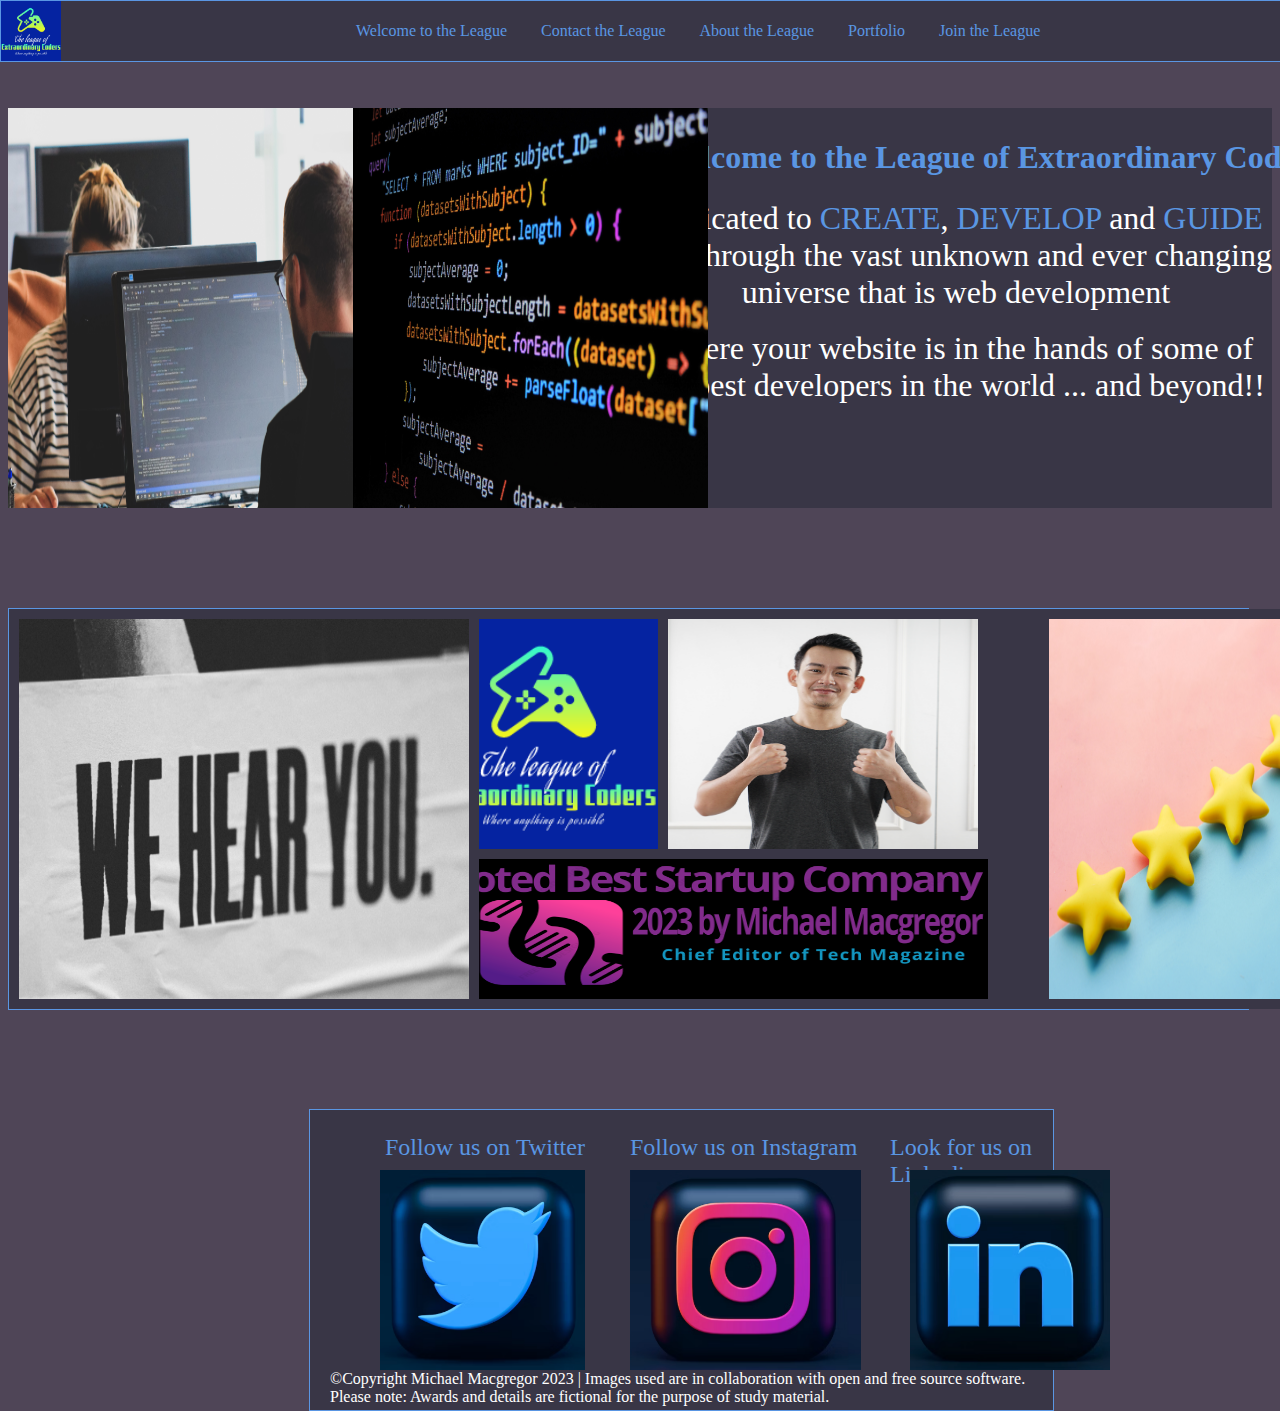
==== index.html @ 52513e56 "Add files via upload" ====
<!DOCTYPE html>
<html lang="en">
<head>
    <meta charset="UTF-8">
    <meta name="viewport" content="width=device-width, initial-scale=1.0">
    <title>Document</title>
    <link rel="stylesheet" href="./style.css">
    <style>
        
        #para-one {
            width: 50%;
            position: absolute;
            left: 50%; top: 60px
        }
        #para-two {
            width: 50%;
            position: absolute;
            left: 50%; top: 190px
        }
      
        #home-images {
            width: 700px;
            height: 400px;
            position: absolute;
            top: 0px;left:0%;

        }
        img#coder {
            height: 400px;
            width: 345px;
            position: absolute;
            left: 0px; top: 0px; bottom: 0px;
            
        }
        img#source-code {
            height: 400px;
            width: 355px;
            position: absolute;
            left: 345px; top: 0px; bottom:0px; right:0px
            
        }
        #our-reviews {
            width: 98%;
            height: 400px;
            background-color: #393646;
            position: relative;
            top: 200px;
            border: 1px solid #5A96E3;
            
        }
        #tech-magazine {
            background-color:#393646;
            width: 580px;
            height: 400px;
            position: absolute;
            top:0px; left: 33%;
        }
        img#logo {
            position: absolute;
            top: 10px;left: 10px; right: 10px; bottom: 10px;
            height: 230px; width: 230px;
        }
        img#best-startup {
            position: absolute;
            top: 250px;left: 10px;right: 10px; bottom: 10px;
            height: 140px; width: 560px;
        }
        #hear-you {
            background-color:#393646;
            width: 470px;
            height: 400px;
            position: absolute;
            top:0px; left: 0px;
        }
        img#we-hear-you {
            position: absolute;
            top: 10px;left: 10px;bottom: 10px; right:10px;
            height: 380px; width: 450px;
        }
        #five-stars {
            background-color:#393646;
            width: 350px;
            height: 400px;
            position: absolute;
            top:0px; left: 1030px;
        }
        img#thumbs-up-guy {
            position: absolute;
            top: 10px; bottom: 10px;left: 250px;
            height: 230px; width: 310px;
        }
        img#five-stars {
            position: absolute;
            top: 10px;
            left: 10px;
            height: 380px; width: 345px;
        }
        div.footer {
    position: relative;
    left: 300px;top:500px; bottom: 0px;
    border: 1px solid  #5A96E3;
    }

    </style>
</head>

<body>
    <div class="home-bar">
        <ul>
            <li><a href="./index.html">Welcome to the League</a></li>
            <li><a href="./assets/public/contact.html">Contact the League</a></li>
            <li><a href="./assets/public/about.html">About the League</a></li>
            <li><a href="./assets/public/portfolio.html">Portfolio</a></li>
            <li><a href="./assets/public/join.html">Join the League</a> </li>
        </ul>
        <img id="small-logo" src="./assets/images/logo.png" alt="small blue logo"/>
    </div>
    <div class="cover">
        <h1 style="position: absolute; left: 350px;"> Welcome to the League of Extraordinary Coders</h1>
        <br>
        <div>
            <p id="para-one"> Dedicated to <span class="standout">CREATE</span>, <span class="standout">DEVELOP</span> and <span class="standout">GUIDE</span> you through the vast unknown and ever changing universe that is web development</p>
            <p id="para-two"> Where your website is in the hands of some of the best developers in the world ... and beyond!!</p>
        </div>    
        <div id="home-images">
            <img id="coder" src="./assets/images/coders.jpg" alt="Person Coding" />
            <img id="source-code" src="./assets/images/source-code.jpg" alt="Person Coding" />
        </div>
    </div>
    <div id="our-reviews">
        <div id="tech-magazine">
            <img id="logo" src="./assets/images/logo.png" alt="The League of Extraordinary Coders logo" />
            <img id="thumbs-up-guy" src="./assets/images/thumbs-up.png" alt="A man giving a thumbs-up" />
            <img id="best-startup" src="./assets/images/best-startup.png" alt="Voted Best Startup 2023"/>  
        </div>
        <div id="hear-you">
            <img id="we-hear-you" src="./assets/images/we-hear-you.jpg" alt="Sign saying we hear you" />
        </div>
        <div id="five-stars">
            <img id="five-stars" src="./assets/images/5-star.jpg" alt ="5 golden stars" />
        </div>
        <div class="footer" id="home-footer"> 
            <div id="twitter-div"> 
                <a href="./assets/public/construction.html"><p style="position: absolute; top: 0px; left: 75px; font-size: 1.5rem; color: #5A96E3;">Follow us on Twitter</p></a>   
                <a href="./assets/public/construction.html"><img class="twitter-link" src="./assets/images/twitter.png" alt="Twitter Link" style="height: 200px; position: absolute; top: 20%; left: 70px;" >
            </div>
            <div id="insta-div"> 
                <a href="./assets/public/construction.html"><p style="position: absolute; top: 0px; left: 320px; font-size: 1.5rem; color: #5A96E3;">Follow us on Instagram</p></a>   
                <a href="./assets/public/construction.html"><img class="insta-link" src="./assets/images/instagram.png" alt="Instagram Link" style="height: 200px; position: absolute; top: 20%; left: 320px;"></a>
            </div>
            <div id="linkedin-div"> 
                <a href="./assets/public/construction.html"><p style="position: absolute; top: 0px; left: 580px; font-size: 1.5rem; color: #5A96E3;">Look for us on Linkedin</p></a>   
                <a href="./assets/public/construction.html"><img class="linkedin-link" src="./assets/images/linkedin.png" alt="Linkedin Link" style="height: 200px; position: absolute; top: 20%; left: 600px;" ></a>
               <footer style="position: absolute; top: 260px; left: 20px; color: white;"> ©Copyright Michael Macgregor 2023 | Images used are in collaboration with open and free source software. <br /> Please note: Awards and details are fictional for the purpose of study material.</footer> 
            </div>
        </div> 
    </div>
     
</body>
</html>
---- style.css ----
body {
    background-color: #4F4557;
    max-width: 100vw;
    overflow-x: hidden;
}
.home-bar {
    background-color:#393646;
    position: fixed;
    top: 0; right: 0; left: 0; bottom: 20p;
    height: 60px;
    width: 1430px;
    z-index: 10;
    border: 1px solid #5A96E3;
}
.cover {
    width: 100%;
    height: 400px;
    background-size: cover;
    background-color:#393646;
    position: relative;
    top: 100px;
    }

.cover div p {
    color: white;
    font-size: 2rem;
    text-align: center;
    }
    
div > ul li {
    display: inline;
    color: #5A96E3;
    position:relative;
    padding: 10px;
    margin: 5px;
    left: 300px; top: 5px;
    
}
img#small-logo {
    position: absolute;
    top: 0;
    height: 60px;
}
h1 {
    color:#5A96E3;
    width: 100%;
    text-align: center;
    position:absolute;
    top: 10px;
}
.standout {
    color: #5A96E3;
}
div.footer {
    width: 60%;
    height: 300px;
    background-color:#393646;
    background-size: cover;
    position: relative;
    left: 300px;top:300px; bottom: 20px;
    border: 1px solid  #5A96E3;
    }

a {
    text-decoration: none;
}
a:link, a:visited {
    color: #5A96E3;
}
a:hover {
    color: white;
    text-decoration: underline;
}
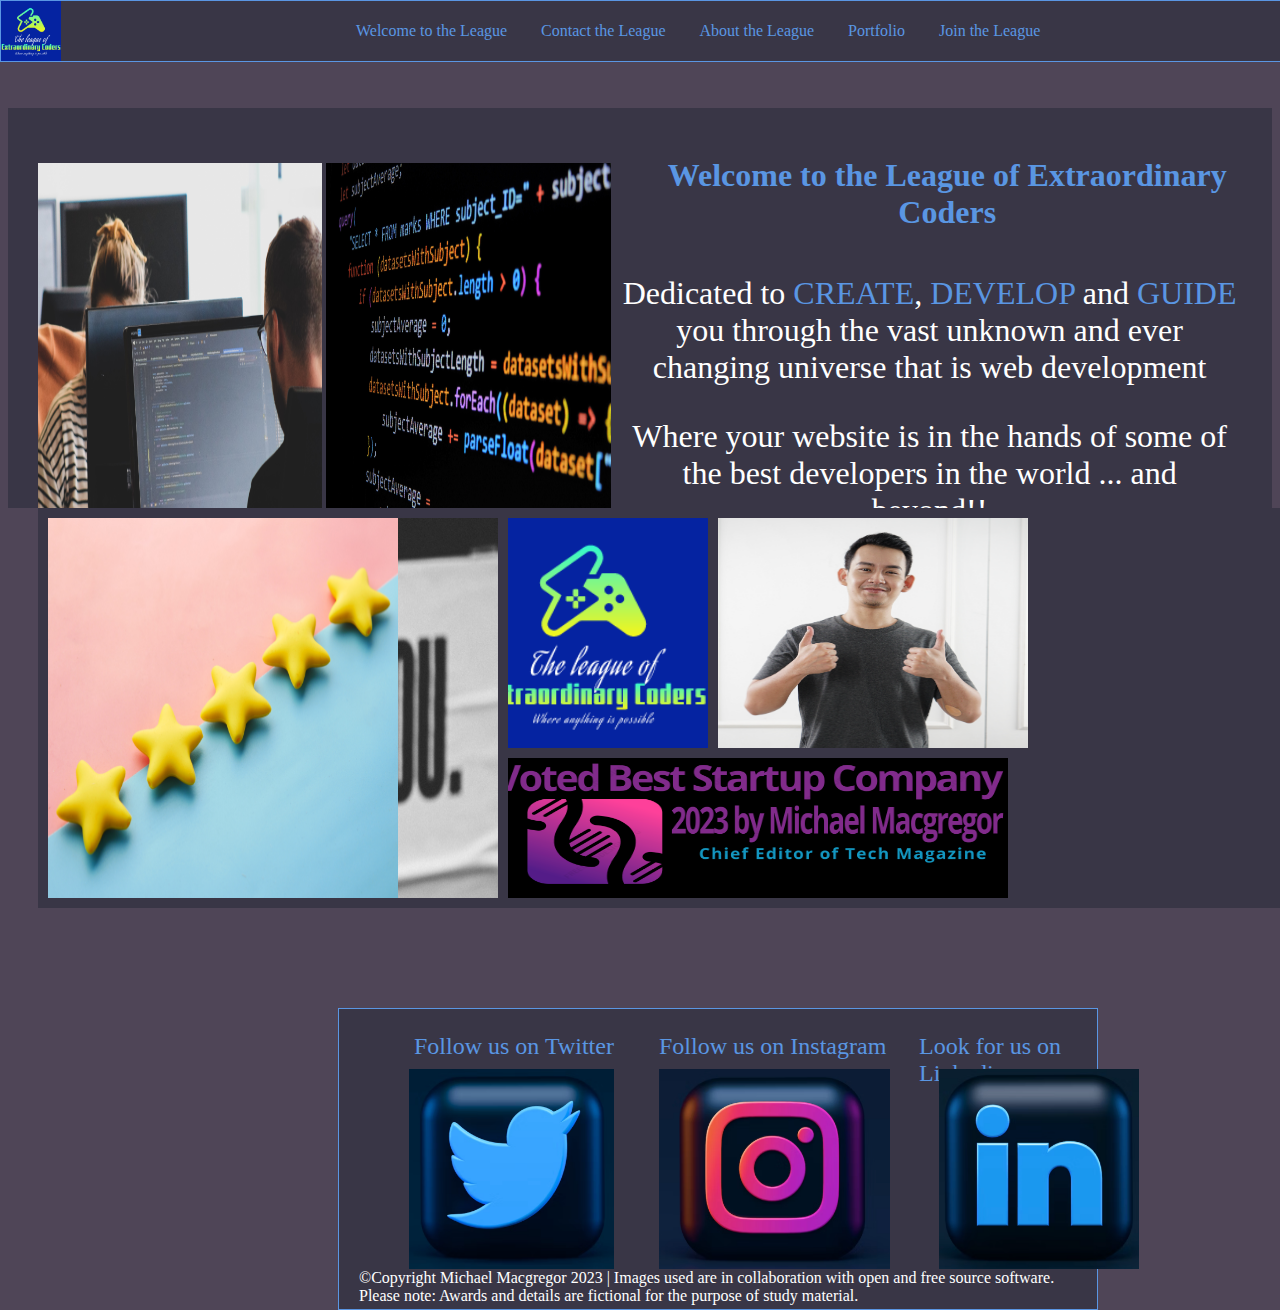
==== commit 9c736e0b: "Update index.html" ====
--- a/index.html
+++ b/index.html
@@ -6,54 +6,60 @@
     <title>Document</title>
     <link rel="stylesheet" href="./style.css">
     <style>
-        
+  
+        .cover div {
+            position: absolute;
+        }
+        h1{
+            width: 48vw;
+            position: relative; 
+            left: 50%; top: 10px
+        }
+        .cover div p {
+            width: 48vw;
+            position: relative;
+        }
         #para-one {
-            width: 50%;
-            position: absolute;
-            left: 50%; top: 60px
+            left: 100%; top: 0px
         }
         #para-two {
-            width: 50%;
-            position: absolute;
-            left: 50%; top: 190px
-        }
-      
+            left: 100%; top: 0px
+        }
         #home-images {
-            width: 700px;
-            height: 400px;
-            position: absolute;
-            top: 0px;left:0%;
-
+            max-width: 50%;
+            max-height: 100%;
+            position: relative;
+            top: -80px;left:30px;
+        }
+       
+
+        #home-images >img{
+            height: 400px;
+            position: relative;
+            max-width: 45%;
         }
         img#coder {
-            height: 400px;
-            width: 345px;
-            position: absolute;
             left: 0px; top: 0px; bottom: 0px;
             
         }
         img#source-code {
-            height: 400px;
-            width: 355px;
-            position: absolute;
-            left: 345px; top: 0px; bottom:0px; right:0px
+            left: 0px; top: 0px; bottom:0px; right:0px;
             
         }
         #our-reviews {
-            width: 98%;
+            max-width: 100%;
             height: 400px;
             background-color: #393646;
             position: relative;
-            top: 200px;
-            border: 1px solid #5A96E3;
+            top: 100px; left: 30px;
             
         }
         #tech-magazine {
             background-color:#393646;
-            width: 580px;
-            height: 400px;
-            position: absolute;
-            top:0px; left: 33%;
+            max-width: 580px;
+            height: 400px;
+            position: absolute;
+            top:0px; left: 34%;
         }
         img#logo {
             position: absolute;
@@ -63,7 +69,7 @@
         img#best-startup {
             position: absolute;
             top: 250px;left: 10px;right: 10px; bottom: 10px;
-            height: 140px; width: 560px;
+            height: 140px; width: 530px;
         }
         #hear-you {
             background-color:#393646;
@@ -77,12 +83,12 @@
             top: 10px;left: 10px;bottom: 10px; right:10px;
             height: 380px; width: 450px;
         }
-        #five-stars {
+        #fivea-stars {
             background-color:#393646;
-            width: 350px;
-            height: 400px;
-            position: absolute;
-            top:0px; left: 1030px;
+            width: 365px;
+            height: 400px;
+            position: absolute;
+            top:0px; left: 1000px;
         }
         img#thumbs-up-guy {
             position: absolute;
@@ -93,7 +99,7 @@
             position: absolute;
             top: 10px;
             left: 10px;
-            height: 380px; width: 345px;
+            height: 380px; width: 350px;
         }
         div.footer {
     position: relative;
@@ -101,6 +107,88 @@
     border: 1px solid  #5A96E3;
     }
 
+    @media (min-width:329px) and (max-width: 768px){
+        h1{
+            width: 48vw;
+            position: relative; 
+            left: 50%; top: 10px
+        }
+        .cover div p {
+            width: 50vw;
+            position: relative;
+            left: 500px;
+        }
+        #para-one {
+            left: 95%; top: 0px
+        }
+        #para-two {
+            left: 95%; top: 0px
+        }
+        #home-images {
+            max-width: 45%;
+            max-height: 30vh;
+            position: relative;
+            top: -20px;left:30px;
+        }
+        #home-images >img{
+            max-height: 25vh;
+            position: relative;
+            max-width: 45%;
+        }
+        img#coder {
+            left: 0px; top: 0px; bottom: 0px;
+            
+        }
+        img#source-code {
+            left: 0px; top: 0px; bottom:0px; right:0px;
+            
+        }
+        #our-reviews {
+            width: 98vw;
+            max-height: 33vh;
+            background-color: #393646;
+            position: relative;
+            top: 80px; left: 30px;
+            
+        }
+        #tech-magazine {
+            max-width: 280px; max-height: 33vh;
+            top:0px; left: 34%;
+        }
+        img#logo {
+            height: 15vh; width: 110px;
+            top: 10px;left: 10px; right: 10px; bottom: 10px;
+            
+        }
+        img#thumbs-up-guy {
+            height: 15vh; width: 110px;
+            top: 10px; bottom: 10px;left: 135px;
+            
+        }
+        img#best-startup {
+            height: 14vh; width: 240px;
+            top: 110px;left: 10px;right: 10px; bottom: 10px;
+        }
+        #hear-you {
+            width: 270px; height: 200px;
+        }
+        img#we-hear-you {
+            height: 180px; width: 250px;
+            top: 10px;left: 10px;bottom: 10px; right:10px;
+           
+        }
+        #five-stars {
+            width: 165px; height: 200px;
+            top:0px; left: 500px;
+        }
+        
+        img#five-stars {
+            height: 180px; width: 200px;
+        }
+
+        
+    }
+
     </style>
 </head>
 
@@ -108,16 +196,16 @@
     <div class="home-bar">
         <ul>
             <li><a href="./index.html">Welcome to the League</a></li>
-            <li><a href="./assets/public/contact.html">Contact the League</a></li>
-            <li><a href="./assets/public/about.html">About the League</a></li>
-            <li><a href="./assets/public/portfolio.html">Portfolio</a></li>
-            <li><a href="./assets/public/join.html">Join the League</a> </li>
+            <li><a href="./public/contact.html">Contact the League</a></li>
+            <li><a href="./public/about.html">About the League</a></li>
+            <li><a href="./public/portfolio.html">Portfolio</a></li>
+            <li><a href="./public/join.html">Join the League</a> </li>
         </ul>
         <img id="small-logo" src="./assets/images/logo.png" alt="small blue logo"/>
     </div>
     <div class="cover">
-        <h1 style="position: absolute; left: 350px;"> Welcome to the League of Extraordinary Coders</h1>
         <br>
+        <h1> Welcome to the League of Extraordinary Coders</h1>
         <div>
             <p id="para-one"> Dedicated to <span class="standout">CREATE</span>, <span class="standout">DEVELOP</span> and <span class="standout">GUIDE</span> you through the vast unknown and ever changing universe that is web development</p>
             <p id="para-two"> Where your website is in the hands of some of the best developers in the world ... and beyond!!</p>
@@ -141,20 +229,20 @@
         </div>
         <div class="footer" id="home-footer"> 
             <div id="twitter-div"> 
-                <a href="./assets/public/construction.html"><p style="position: absolute; top: 0px; left: 75px; font-size: 1.5rem; color: #5A96E3;">Follow us on Twitter</p></a>   
-                <a href="./assets/public/construction.html"><img class="twitter-link" src="./assets/images/twitter.png" alt="Twitter Link" style="height: 200px; position: absolute; top: 20%; left: 70px;" >
+                <a href="./public/construction.html"><p style="position: absolute; top: 0px; left: 75px; font-size: 1.5rem; color: #5A96E3;">Follow us on Twitter</p></a>   
+                <a href="./public/construction.html"><img class="twitter-link" src="./assets/images/twitter.png" alt="Twitter Link" style="height: 200px; position: absolute; top: 20%; left: 70px;" >
             </div>
             <div id="insta-div"> 
-                <a href="./assets/public/construction.html"><p style="position: absolute; top: 0px; left: 320px; font-size: 1.5rem; color: #5A96E3;">Follow us on Instagram</p></a>   
-                <a href="./assets/public/construction.html"><img class="insta-link" src="./assets/images/instagram.png" alt="Instagram Link" style="height: 200px; position: absolute; top: 20%; left: 320px;"></a>
+                <a href="./public/construction.html"><p style="position: absolute; top: 0px; left: 320px; font-size: 1.5rem; color: #5A96E3;">Follow us on Instagram</p></a>   
+                <a href="./public/construction.html"><img class="insta-link" src="./assets/images/instagram.png" alt="Instagram Link" style="height: 200px; position: absolute; top: 20%; left: 320px;"></a>
             </div>
             <div id="linkedin-div"> 
-                <a href="./assets/public/construction.html"><p style="position: absolute; top: 0px; left: 580px; font-size: 1.5rem; color: #5A96E3;">Look for us on Linkedin</p></a>   
-                <a href="./assets/public/construction.html"><img class="linkedin-link" src="./assets/images/linkedin.png" alt="Linkedin Link" style="height: 200px; position: absolute; top: 20%; left: 600px;" ></a>
+                <a href="./public/construction.html"><p style="position: absolute; top: 0px; left: 580px; font-size: 1.5rem; color: #5A96E3;">Look for us on Linkedin</p></a>   
+                <a href="./public/construction.html"><img class="linkedin-link" src="./assets/images/linkedin.png" alt="Linkedin Link" style="height: 200px; position: absolute; top: 20%; left: 600px;" ></a>
                <footer style="position: absolute; top: 260px; left: 20px; color: white;"> ©Copyright Michael Macgregor 2023 | Images used are in collaboration with open and free source software. <br /> Please note: Awards and details are fictional for the purpose of study material.</footer> 
             </div>
         </div> 
     </div>
      
 </body>
-</html>+</html>
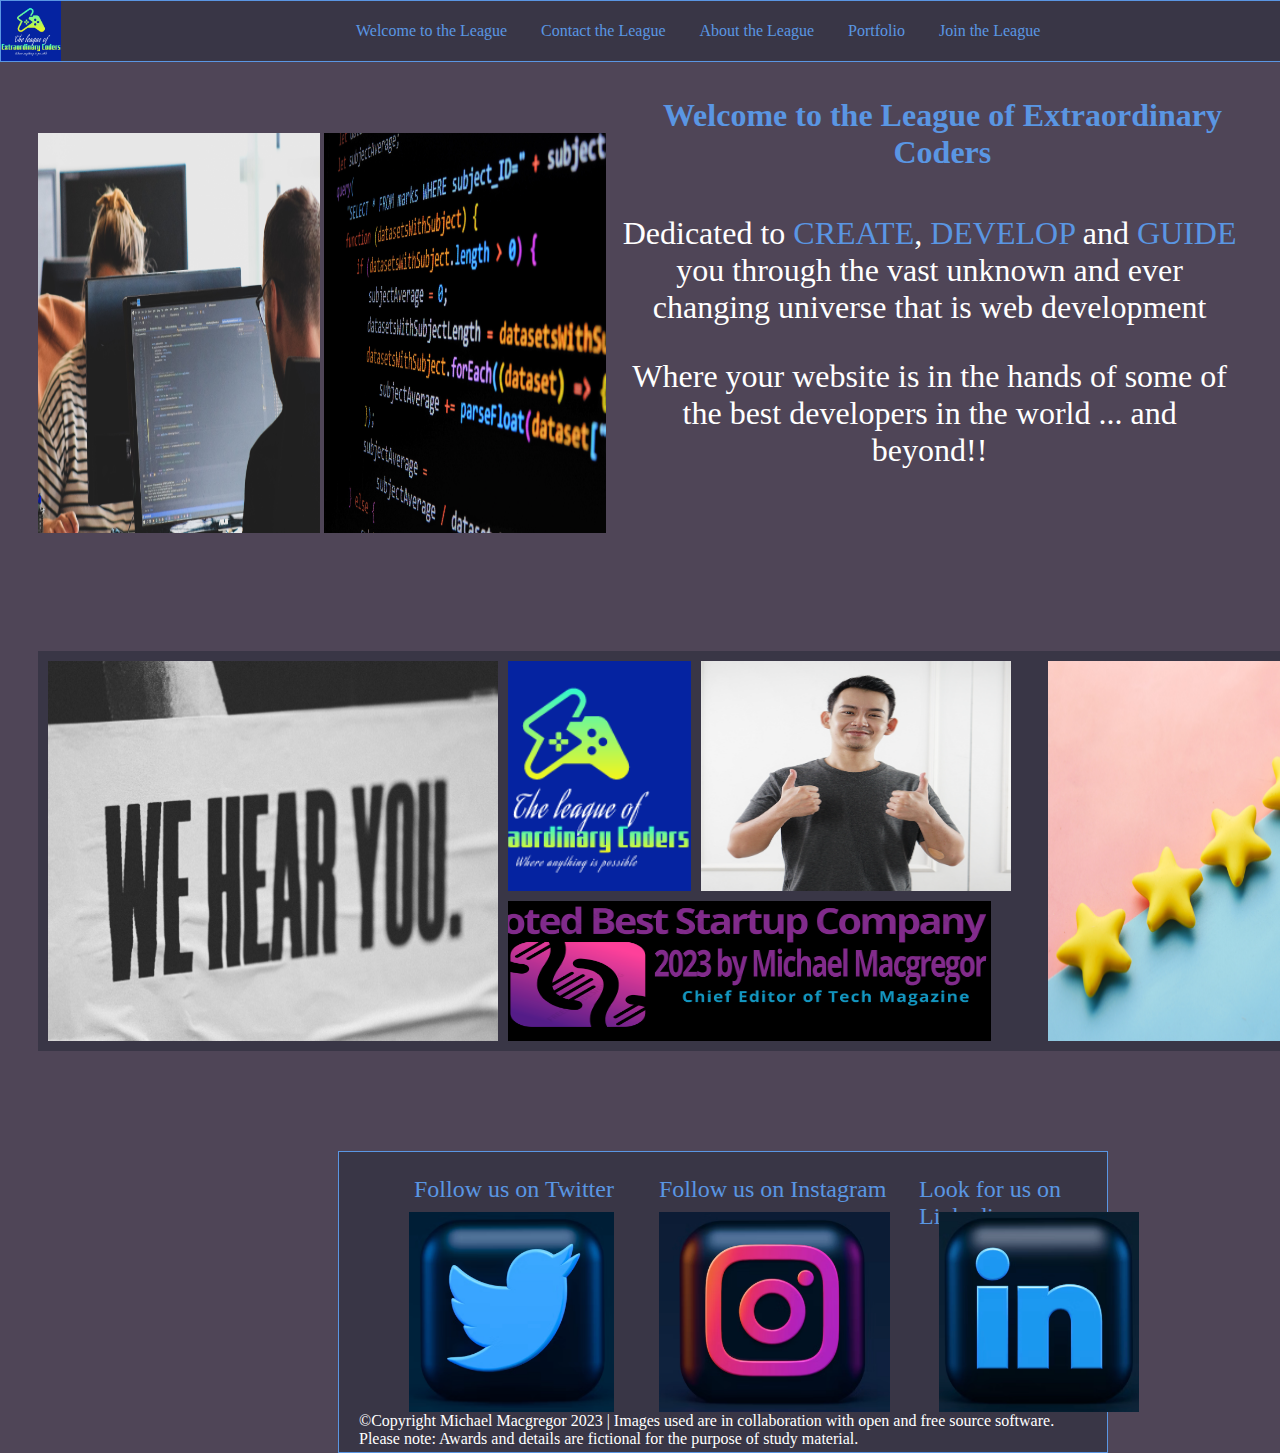
==== commit 8e3d44d7: "Update index.html" ====
--- a/index.html
+++ b/index.html
@@ -29,7 +29,7 @@
             max-width: 50%;
             max-height: 100%;
             position: relative;
-            top: -80px;left:30px;
+            top: -50px;left:30px;
         }
        
 
@@ -83,7 +83,7 @@
             top: 10px;left: 10px;bottom: 10px; right:10px;
             height: 380px; width: 450px;
         }
-        #fivea-stars {
+        #five-stars {
             background-color:#393646;
             width: 365px;
             height: 400px;
--- a/style.css
+++ b/style.css
@@ -1,24 +1,25 @@
 body {
     background-color: #4F4557;
-    max-width: 100vw;
+    max-width: 95vw;
     overflow-x: hidden;
 }
 .home-bar {
     background-color:#393646;
     position: fixed;
-    top: 0; right: 0; left: 0; bottom: 20p;
+    top: 0; right: 0; left: 0; bottom: 20px;
     height: 60px;
-    width: 1430px;
+    width: 100vw;
     z-index: 10;
     border: 1px solid #5A96E3;
+    display: inline-block;
 }
 .cover {
-    width: 100%;
-    height: 400px;
-    background-size: cover;
-    background-color:#393646;
+    width: 98vw;
+    max-height: 50%;
+    overflow: hidden;
     position: relative;
-    top: 100px;
+    top: 40px;
+    display: inline-block;
     }
 
 .cover div p {
@@ -43,7 +44,7 @@
 }
 h1 {
     color:#5A96E3;
-    width: 100%;
+    width: 98vw;
     text-align: center;
     position:absolute;
     top: 10px;
@@ -52,7 +53,7 @@
     color: #5A96E3;
 }
 div.footer {
-    width: 60%;
+    width: 60vw;
     height: 300px;
     background-color:#393646;
     background-size: cover;
@@ -71,3 +72,52 @@
     color: white;
     text-decoration: underline;
 }
+
+@media (max-width: 328px){
+    body{
+        background-color: blue;
+    }
+}
+@media (min-width:329px) and (max-width: 768px){
+    .body {
+        max-width: 760px;
+    }
+    .home-bar{
+        background-color: green;
+        max-width: 768px;
+        display: inline-block;
+    }
+    div > ul li {
+        display: inline;
+        color: #5A96E3;
+        position:relative;
+        padding: 10px;
+        margin: 5px;
+        left: 10px;
+        
+    }
+    .cover {
+        width: 98vw;
+        max-height: 50%;
+        overflow: hidden;
+        position: relative;
+        top: 40px;
+        display: inline-block;
+        }
+    .cover div p {
+            color: white;
+            font-size: 1em;
+            position: absolute;
+
+    }
+    h1 {
+        color:#5A96E3;
+        font-size: 1em;
+        text-align: center;
+        position:absolute;
+    }
+    .footer{
+        display: none;
+    }
+
+}
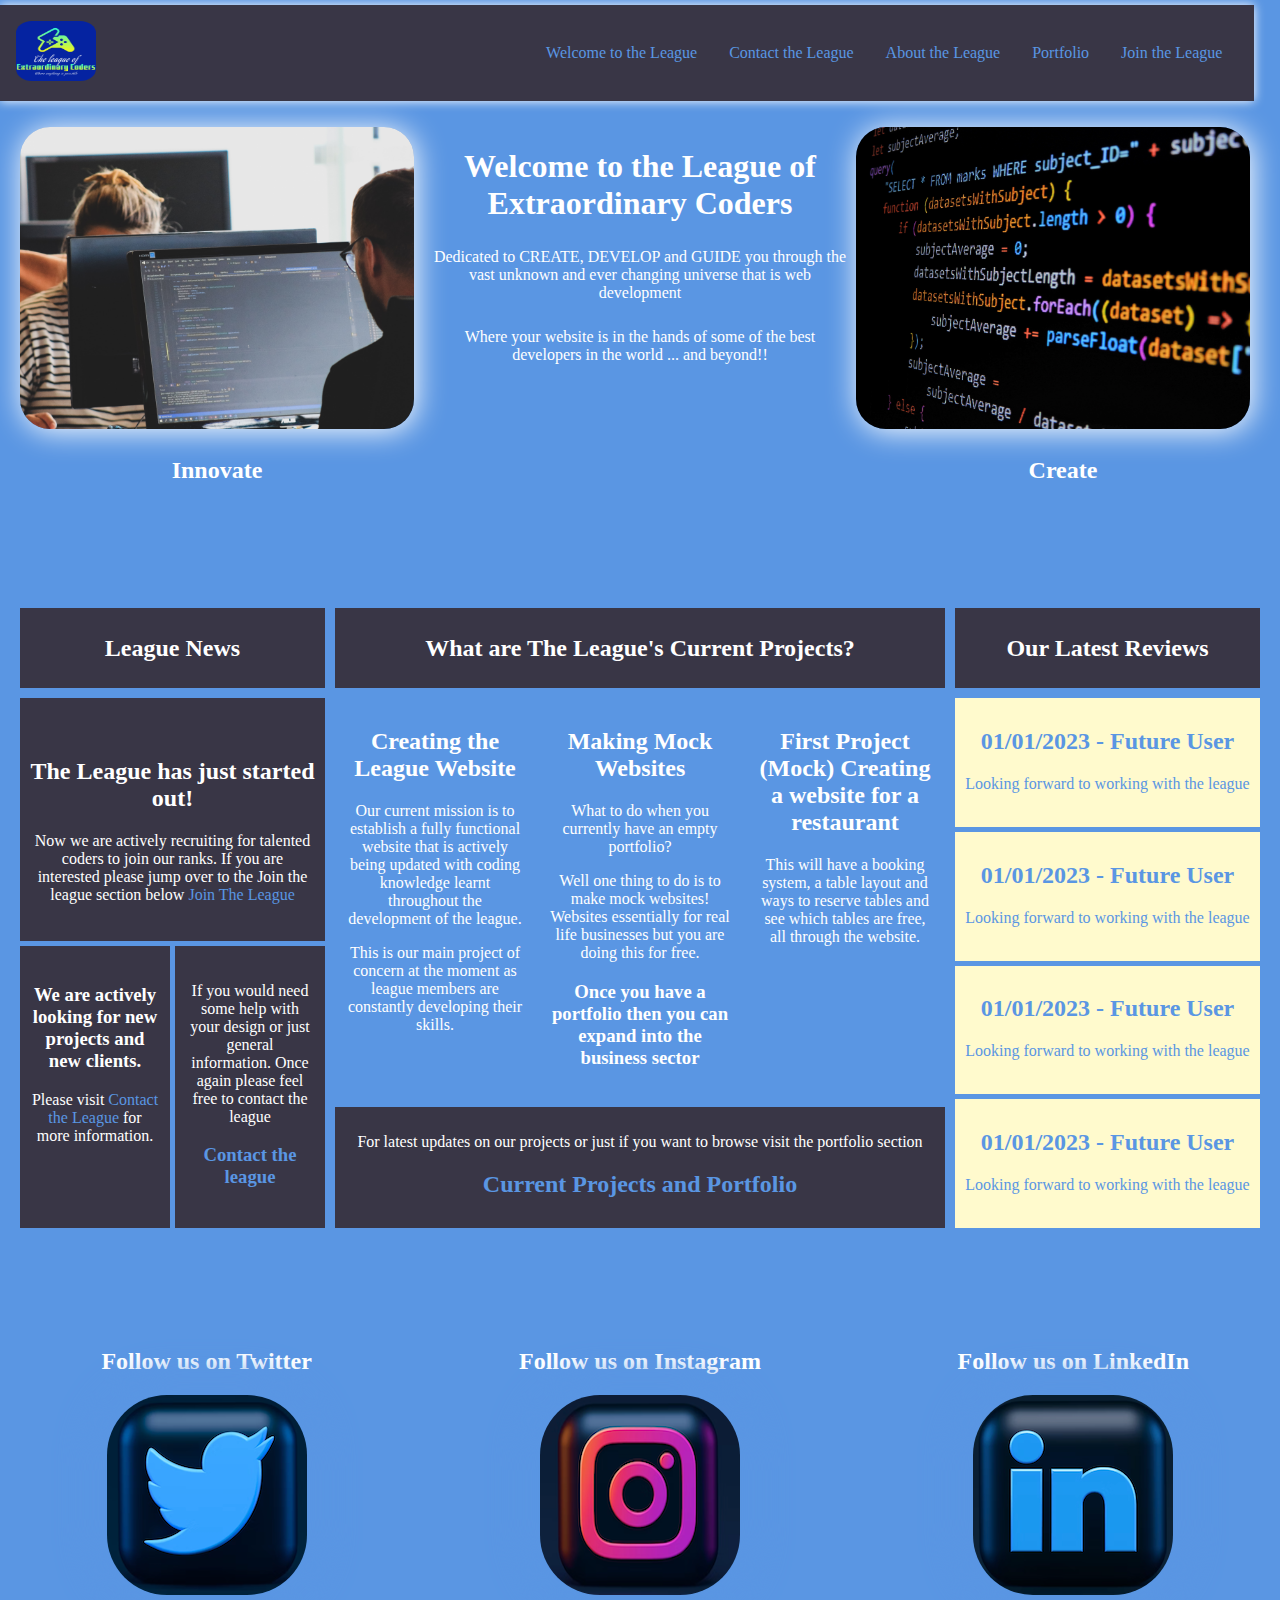
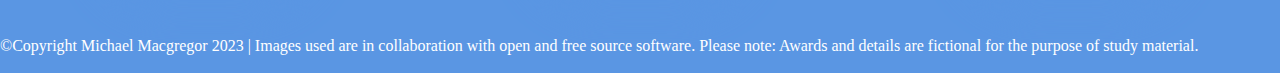
==== commit 78c2443b: "Add files via upload" ====
--- a/index.html
+++ b/index.html
@@ -3,246 +3,296 @@
 <head>
     <meta charset="UTF-8">
     <meta name="viewport" content="width=device-width, initial-scale=1.0">
-    <title>Document</title>
-    <link rel="stylesheet" href="./style.css">
+    <title>The League of Extraordinary Coders</title>
+    <link rel="stylesheet" href="styles.css">
+
     <style>
+     
+/* starting chunk CSS*/
+.container{
+    margin: 0px 10px 0px 10px;
+}
+.opening-para{
+    grid-area: 2/2/3/3;
+}
+
+.picture-one {
+    grid-area: 2/1/3/2;
+    display: flex;
+    margin-left: 10px;
+    margin-right: 10px;
+}
+.picture-two {
+    grid-area: 2/3/3/4;
+    display: flex;
+    margin-right: 20px;
+   
+}
+.bottom-left{
+    grid-area: 3/1/4/2;
+    display: flex;
+    justify-content:center;
+    align-items:flex-start
+}
+.bottom-right {
+    grid-area: 3/3/4/4;
+    display: flex;
+    justify-content: center;
+    align-items:flex-start;
+}
+#coders-pic, #source-pic{
+  width: 100%;
+  max-height: 100%;
+  object-fit: cover;
+  box-shadow: 2px 2px 30px;
+  border-radius: 30px;
+}
+.home {
+    text-align: center;
+}
+.title.home, .para-one.home  {
+    padding-bottom: 10px;
+    margin-bottom: 10px;
+}
+
+
+/* Second Line section lets have */
+.home2 {
+    grid-template-columns: 1fr 2fr 1fr;
+    grid-template-rows: 80px 2fr 1fr 1fr;
+    gap: 10px;
+    margin-top: 50px; margin-left: 20px; margin-right: 20px;
+    max-height: 500px;
+    max-width: 1390px;
+}
+.title-left, .title-center, .title-right{
+    background-color: #393646;
+    display: flex;
+    justify-content: center;
+    align-items: center;
+    font-size: 12px;
+}
+
+
+
+.home2 > .title-left{
+grid-area: 1/1/2/2;
+}
+
+.home2 > .title-center {
+grid-area: 1/2/2/3;
+}
+
+.home2 > .title-right {
+grid-area: 1/3/2/4;
+}
+
+.flex-container {
+    display: flex;
+    flex-wrap: wrap;
+    gap: 5px;
+}
+.flex-item {
+    flex: 1;
+    text-align: center;
+    padding: 10px;
+    background-color: #393646;
+}
+
+.flex-item1{
+    flex: 100%;
+    padding-top: 40px;
+}
+.flex-item2, .flex-item3 {
+    padding-top: 20px;
+}
+
+.league-news {
+    grid-area: 2/1/4/2;
+}
+
+.flex-item-mid1{
+    background-color: #5A96E3
+}
+
+.flex-item-mid2{
+    background-color: #5A96E3;
+
+}
+.flex-item-mid3{
+    background-color: #5A96E3;
+
+}
+.flex-item-mid4 {
+    grid-area: 3/2/4/3;
+}
+
+.recent-reviews {
+    flex-direction: column;
+    grid-area: 2/3/4/4;
+    overflow: hidden;
+}
+.reviews {
+    background-color: lemonchiffon;
+    color:#5A96E3;
+}
+
+/* Social media */
+.social-container{
+      margin-top: 200px;
+      
+    }
+
+    @media (max-width:980px) {
+    .home2{
+    font-size: 10px;
+    }
+   .league-news > div.flex-item > p > a,h3
+    {
+        font-size: 10px;
+    }
+
+    .flex-item1 , .flex-item2, .flex-item3 {
+    padding-top: 0px;
+    }
+    .social-container {
+    margin-top: 100px;
+    }
+    }
+    
+    @media (min-width:430px) and (max-width:600px) {
+        .social-container {
+            flex-direction: column;
+            margin-top: 300px;
+        }
+        .title-left, .title-center, .title-right{
+    font-size: 10px;
+    }
+    }
+    @media (max-width:429px) {
+        .social-container {
+            flex-direction: column;
+            margin-top: 600px;
+        }
+        .title-left, .title-center, .title-right{
+    font-size: 8px;
+    }
   
-        .cover div {
-            position: absolute;
-        }
-        h1{
-            width: 48vw;
-            position: relative; 
-            left: 50%; top: 10px
-        }
-        .cover div p {
-            width: 48vw;
-            position: relative;
-        }
-        #para-one {
-            left: 100%; top: 0px
-        }
-        #para-two {
-            left: 100%; top: 0px
-        }
-        #home-images {
-            max-width: 50%;
-            max-height: 100%;
-            position: relative;
-            top: -50px;left:30px;
-        }
-       
-
-        #home-images >img{
-            height: 400px;
-            position: relative;
-            max-width: 45%;
-        }
-        img#coder {
-            left: 0px; top: 0px; bottom: 0px;
-            
-        }
-        img#source-code {
-            left: 0px; top: 0px; bottom:0px; right:0px;
-            
-        }
-        #our-reviews {
-            max-width: 100%;
-            height: 400px;
-            background-color: #393646;
-            position: relative;
-            top: 100px; left: 30px;
-            
-        }
-        #tech-magazine {
-            background-color:#393646;
-            max-width: 580px;
-            height: 400px;
-            position: absolute;
-            top:0px; left: 34%;
-        }
-        img#logo {
-            position: absolute;
-            top: 10px;left: 10px; right: 10px; bottom: 10px;
-            height: 230px; width: 230px;
-        }
-        img#best-startup {
-            position: absolute;
-            top: 250px;left: 10px;right: 10px; bottom: 10px;
-            height: 140px; width: 530px;
-        }
-        #hear-you {
-            background-color:#393646;
-            width: 470px;
-            height: 400px;
-            position: absolute;
-            top:0px; left: 0px;
-        }
-        img#we-hear-you {
-            position: absolute;
-            top: 10px;left: 10px;bottom: 10px; right:10px;
-            height: 380px; width: 450px;
-        }
-        #five-stars {
-            background-color:#393646;
-            width: 365px;
-            height: 400px;
-            position: absolute;
-            top:0px; left: 1000px;
-        }
-        img#thumbs-up-guy {
-            position: absolute;
-            top: 10px; bottom: 10px;left: 250px;
-            height: 230px; width: 310px;
-        }
-        img#five-stars {
-            position: absolute;
-            top: 10px;
-            left: 10px;
-            height: 380px; width: 350px;
-        }
-        div.footer {
-    position: relative;
-    left: 300px;top:500px; bottom: 0px;
-    border: 1px solid  #5A96E3;
-    }
-
-    @media (min-width:329px) and (max-width: 768px){
-        h1{
-            width: 48vw;
-            position: relative; 
-            left: 50%; top: 10px
-        }
-        .cover div p {
-            width: 50vw;
-            position: relative;
-            left: 500px;
-        }
-        #para-one {
-            left: 95%; top: 0px
-        }
-        #para-two {
-            left: 95%; top: 0px
-        }
-        #home-images {
-            max-width: 45%;
-            max-height: 30vh;
-            position: relative;
-            top: -20px;left:30px;
-        }
-        #home-images >img{
-            max-height: 25vh;
-            position: relative;
-            max-width: 45%;
-        }
-        img#coder {
-            left: 0px; top: 0px; bottom: 0px;
-            
-        }
-        img#source-code {
-            left: 0px; top: 0px; bottom:0px; right:0px;
-            
-        }
-        #our-reviews {
-            width: 98vw;
-            max-height: 33vh;
-            background-color: #393646;
-            position: relative;
-            top: 80px; left: 30px;
-            
-        }
-        #tech-magazine {
-            max-width: 280px; max-height: 33vh;
-            top:0px; left: 34%;
-        }
-        img#logo {
-            height: 15vh; width: 110px;
-            top: 10px;left: 10px; right: 10px; bottom: 10px;
-            
-        }
-        img#thumbs-up-guy {
-            height: 15vh; width: 110px;
-            top: 10px; bottom: 10px;left: 135px;
-            
-        }
-        img#best-startup {
-            height: 14vh; width: 240px;
-            top: 110px;left: 10px;right: 10px; bottom: 10px;
-        }
-        #hear-you {
-            width: 270px; height: 200px;
-        }
-        img#we-hear-you {
-            height: 180px; width: 250px;
-            top: 10px;left: 10px;bottom: 10px; right:10px;
-           
-        }
-        #five-stars {
-            width: 165px; height: 200px;
-            top:0px; left: 500px;
-        }
-        
-        img#five-stars {
-            height: 180px; width: 200px;
-        }
-
-        
-    }
+}
 
     </style>
 </head>
-
 <body>
+    <!-- Home bar -->
     <div class="home-bar">
-        <ul>
-            <li><a href="./index.html">Welcome to the League</a></li>
-            <li><a href="./public/contact.html">Contact the League</a></li>
-            <li><a href="./public/about.html">About the League</a></li>
-            <li><a href="./public/portfolio.html">Portfolio</a></li>
-            <li><a href="./public/join.html">Join the League</a> </li>
-        </ul>
-        <img id="small-logo" src="./assets/images/logo.png" alt="small blue logo"/>
+        <navbar>
+            <ul class="nav-list">
+                <li class="nav-items"> <a href="./index.html"><img id="small-logo" src="./assets/images/logo.png" ></a></li>
+                <li class="nav-items"><a href="./index.html">Welcome to the League</a></li>
+                <li class="nav-items"><a href="./public/contact.html">Contact the League</a></li>
+                <li class="nav-items"><a href="./public/about.html">About the League</a></li>
+                <li class="nav-items"><a href="./public/portfolio.html">Portfolio</a></li>
+                <li class="nav-items"><a href="./public/join.html">Join the League</a> </li>
+            </ul>
+        </navbar>
+    </div>    
+    <br />
+    <!-- happy with above nav bar-->
+    
+    <div class="container opener">
+        <div class="opening-para">
+                <h1 class="title home"> Welcome to the League of Extraordinary Coders</h1>
+                <p class="para-one home"> Dedicated to <span class="standout">CREATE</span>, <span class="standout">DEVELOP</span> and <span class="standout">GUIDE</span> you through the vast unknown and ever changing universe that is web development</p>
+                <p class="para-two home"> Where your website is in the hands of some of the best developers in the world ... and beyond!!</p> </div>
+        <div class="picture-one"><img id="coders-pic" src="./assets/images/coders.jpg"></div>
+        <div class="picture-two"><img id="source-pic" src="./assets/images/source-code.jpg"></div>
+        <div class="bottom-left"><h2>Innovate</h2></div>
+        <div class="bottom-right"><h2>Create</h2></div>
     </div>
-    <div class="cover">
-        <br>
-        <h1> Welcome to the League of Extraordinary Coders</h1>
-        <div>
-            <p id="para-one"> Dedicated to <span class="standout">CREATE</span>, <span class="standout">DEVELOP</span> and <span class="standout">GUIDE</span> you through the vast unknown and ever changing universe that is web development</p>
-            <p id="para-two"> Where your website is in the hands of some of the best developers in the world ... and beyond!!</p>
-        </div>    
-        <div id="home-images">
-            <img id="coder" src="./assets/images/coders.jpg" alt="Person Coding" />
-            <img id="source-code" src="./assets/images/source-code.jpg" alt="Person Coding" />
-        </div>
+    <!-- this seems good-->
+
+     <div class="container home2">
+        <div class="item title-left"><h1>League News</h1></div>
+        <div class="item title-center"><h1>What are The League's Current Projects?</div>
+        <div class="item title-right"><h1>Our Latest Reviews</h1></div>
+        
+        <div class="grid-item flex-container league-news"> 
+            <div class="flex-item flex-item1">
+                <h2>The League has just started out! </h2> 
+                <p>Now we are actively recruiting for talented coders to join our ranks. If you are interested please jump over to the Join the league section below <a href="./public/join.html">Join The League</a></p>
+            </div>
+            <div class="flex-item flex-item2"> 
+                <h3>We are actively looking for new projects and new clients. </h3> 
+                <p>Please visit <a href="./public/contact.html">Contact the League</a> for more information. </p> 
+            </div>
+            <div class="flex-item flex-item3"> 
+                <p>If you would need some help with your design or just general information. Once again please feel free to contact the league</p> 
+                <a href="./public/contact.html"><h3>Contact the league</h3></a></div>
+        </div>
+
+        <div class="grid-item flex-container current-projects"> 
+            <div class="flex-item flex-item-mid1">
+                <h2>Creating the League Website</h2>
+                <p>Our current mission is to establish a fully functional website that is actively being updated with coding knowledge learnt throughout the development of the league.</p>
+                <p>This is our main project of concern at the moment as league members are constantly developing their skills.</p>
+            </div>
+            <div class="flex-item flex-item-mid2">
+                <h2>Making Mock Websites</h2>
+                <p>What to do when you currently have an empty portfolio?</p>
+                <p>Well one thing to do is to make mock websites! Websites essentially for real life businesses but you are doing this for free.</p>
+                <h3>Once you have a portfolio then you can expand into the business sector</h3>
+            </div>
+            <div class="flex-item flex-item-mid3">
+                <h2>First Project (Mock) Creating a website for a restaurant</h2>
+                <p>This will have a booking system, a table layout and ways to reserve tables and see which tables are free, all through the website.</p>
+            </div>
+        </div>
+
+        <div class="flex-item flex-item-mid4">
+            <p> For latest updates on our projects or just if you want to browse visit the portfolio section</p>
+            <a href="./public/portfolio.html"><h2>Current Projects and Portfolio</h2></a>
+        </div>
+
+        <div class="grid-item flex-container recent-reviews"> 
+            <div class="flex-item reviews review2">
+                <h2>01/01/2023 - Future User</h2>
+                <p> Looking forward to working with the league</p>
+            </div>
+            <div class="flex-item reviews review3">
+                <h2>01/01/2023 - Future User</h2>
+                <p> Looking forward to working with the league</p>
+            </div>
+            <div class="flex-item reviews review4">
+                <h2>01/01/2023 - Future User</h2>
+                <p> Looking forward to working with the league</p>
+            </div>
+            <div class="flex-item reviews review5">
+                <h2>01/01/2023 - Future User</h2>
+                <p> Looking forward to working with the league</p>
+            </div>
+        </div>
+        
     </div>
-    <div id="our-reviews">
-        <div id="tech-magazine">
-            <img id="logo" src="./assets/images/logo.png" alt="The League of Extraordinary Coders logo" />
-            <img id="thumbs-up-guy" src="./assets/images/thumbs-up.png" alt="A man giving a thumbs-up" />
-            <img id="best-startup" src="./assets/images/best-startup.png" alt="Voted Best Startup 2023"/>  
-        </div>
-        <div id="hear-you">
-            <img id="we-hear-you" src="./assets/images/we-hear-you.jpg" alt="Sign saying we hear you" />
-        </div>
-        <div id="five-stars">
-            <img id="five-stars" src="./assets/images/5-star.jpg" alt ="5 golden stars" />
-        </div>
-        <div class="footer" id="home-footer"> 
-            <div id="twitter-div"> 
-                <a href="./public/construction.html"><p style="position: absolute; top: 0px; left: 75px; font-size: 1.5rem; color: #5A96E3;">Follow us on Twitter</p></a>   
-                <a href="./public/construction.html"><img class="twitter-link" src="./assets/images/twitter.png" alt="Twitter Link" style="height: 200px; position: absolute; top: 20%; left: 70px;" >
-            </div>
-            <div id="insta-div"> 
-                <a href="./public/construction.html"><p style="position: absolute; top: 0px; left: 320px; font-size: 1.5rem; color: #5A96E3;">Follow us on Instagram</p></a>   
-                <a href="./public/construction.html"><img class="insta-link" src="./assets/images/instagram.png" alt="Instagram Link" style="height: 200px; position: absolute; top: 20%; left: 320px;"></a>
-            </div>
-            <div id="linkedin-div"> 
-                <a href="./public/construction.html"><p style="position: absolute; top: 0px; left: 580px; font-size: 1.5rem; color: #5A96E3;">Look for us on Linkedin</p></a>   
-                <a href="./public/construction.html"><img class="linkedin-link" src="./assets/images/linkedin.png" alt="Linkedin Link" style="height: 200px; position: absolute; top: 20%; left: 600px;" ></a>
-               <footer style="position: absolute; top: 260px; left: 20px; color: white;"> ©Copyright Michael Macgregor 2023 | Images used are in collaboration with open and free source software. <br /> Please note: Awards and details are fictional for the purpose of study material.</footer> 
-            </div>
-        </div> 
-    </div>
-     
-</body>
+
+        <!-- Social Media container-->
+        
+        <div class="social-container">
+            <div class="social-media twitter">
+                <div class="twiiter-text"><h2>Follow us on Twitter</h2></div>
+                <div class="twitter-image"><a href="./public/construction.html"><img id="twitter-pic" src="./assets/images/twitter.png"> </a></div>
+            </div>
+            <div class="social-media instagram">
+                <div class="instagram-text"><h2>Follow us on Instagram</h2></div>
+                <div class="instagram-image"><a href="./public/construction.html"><img id="insta-pic" src="./assets/images/instagram.png" ></a></div>
+            </div>
+            <div class="social-media linkedin">
+                <div class="linkedin-text"><h2>Follow us on LinkedIn</h2></div>
+                <div class="linkedin-image"> <a href="./public/construction.html"><img id="linked-pic" src="./assets/images/linkedin.png"></a></div>
+            </div>
+        </div>
+            <br />
+            <footer class="footer"> ©Copyright Michael Macgregor 2023 | Images used are in collaboration with open and free source software. Please note: Awards and details are fictional for the purpose of study material.</footer>
+            <br />
 </html>
+    
+
--- a/styles.css
+++ b/styles.css
@@ -0,0 +1,126 @@
+body {
+    background-color: #5A96E3;
+    color: white;
+    margin: 0px;
+    height: 100vh;
+}
+.home-bar {
+    position: fixed;
+    top: 5px;
+    width: 98%;
+    background-color: #393646;
+}
+.nav-list {
+    background-color: #393646;
+    box-shadow: 0px 0px 10px;
+    margin: 0px;
+    padding: 1rem 0;
+    display: flex;
+    justify-content: flex-end;
+    align-items: center;
+}
+
+.nav-items {
+    list-style: none;
+    margin-right: 2rem;
+}
+
+.nav-items a {
+    text-decoration: none;
+    color: #5A96E3;
+    font-size: 16px;
+}
+.nav-items a:hover {
+    color: white;
+    text-decoration: underline;
+}
+
+.nav-items:first-child {
+    margin-right: auto;
+    margin-left: 1rem;
+    color: #5A96E3;
+}
+
+#small-logo {
+    height: 60px;
+    width: 80px;
+    border-radius: 20%;
+}
+
+a {
+    text-decoration: none;
+    color: #5A96E3;
+    font-size: 16px;
+}
+a:hover {
+    color: white;
+    text-decoration: underline;
+}
+
+.container{
+    max-width: 1410px;
+    height: 500px;
+    display: grid;
+    grid-template-columns: 1fr 1fr 1fr;
+    grid-template-rows: 80px 3fr 1fr;
+    gap: 9px;
+    padding-top: 20px;
+}
+
+.social-container{
+    display: flex;
+    flex: 1;
+    justify-content: center;
+    gap: 20px;
+    
+  }
+  .social-media {
+    flex:1;
+    max-width: 400px;
+    padding: 20px;
+    border-radius: 5px;
+    text-align: center;
+    width: 400px;
+  }
+
+  .social-media div img {
+      border-radius: 30%;
+      box-shadow: 0px 0px 30px 20px;
+  }
+  
+  .work-in-progress{
+    grid-area: 1/1/1/4;
+}
+    
+.working-on-it{
+    text-align: center;
+    font-size: 25px;
+    text-decoration: solid;
+}
+.first-pic, .large-logo{
+    width: 90%;
+    max-height: 80%;
+    object-fit: cover;
+    box-shadow: 2px 2px 30px;
+    border-radius: 30px;
+  }
+
+
+
+
+
+
+
+@media (max-width:980px) {
+    #small-logo {
+        height: 50px;
+        width: 50px;
+        margin-left: 0rem;
+    }
+    .nav-items a {
+        text-decoration: none;
+        color: #5A96E3;
+        font-size: 12px;
+    }
+}
+
